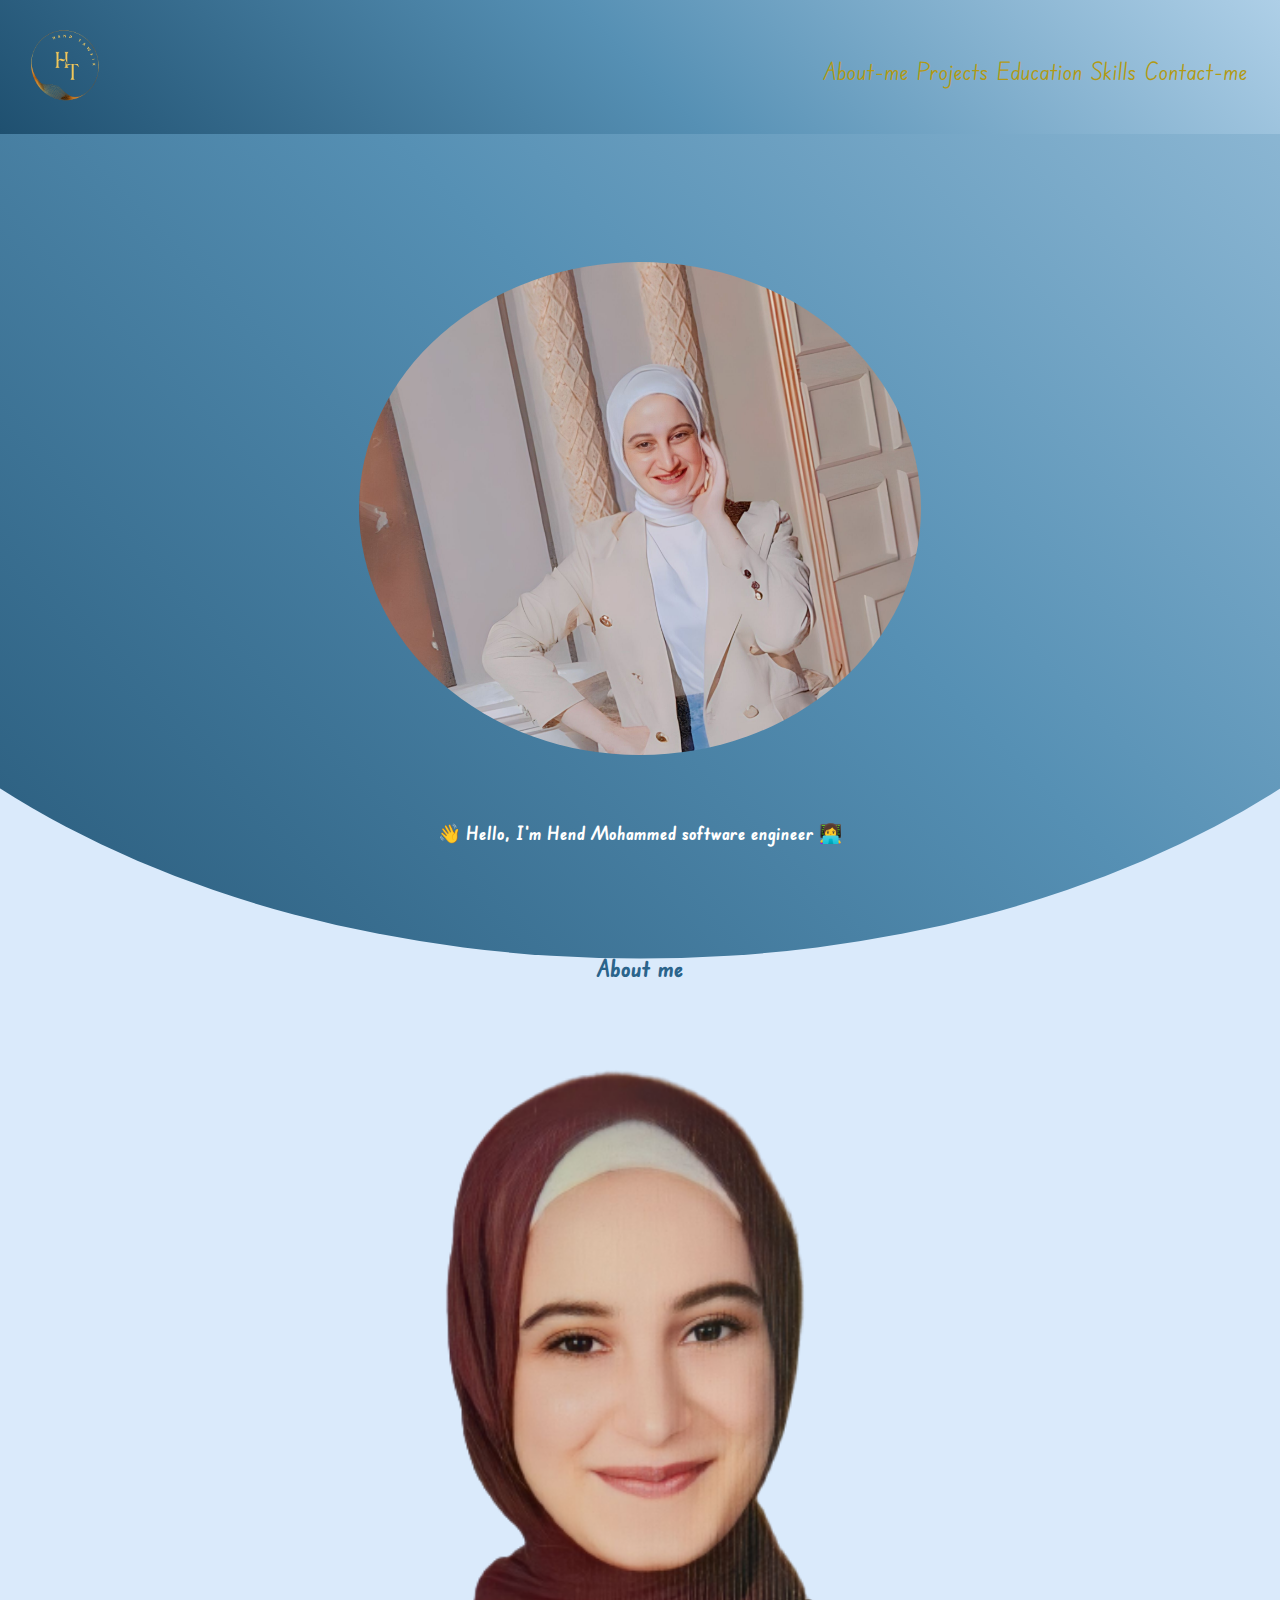
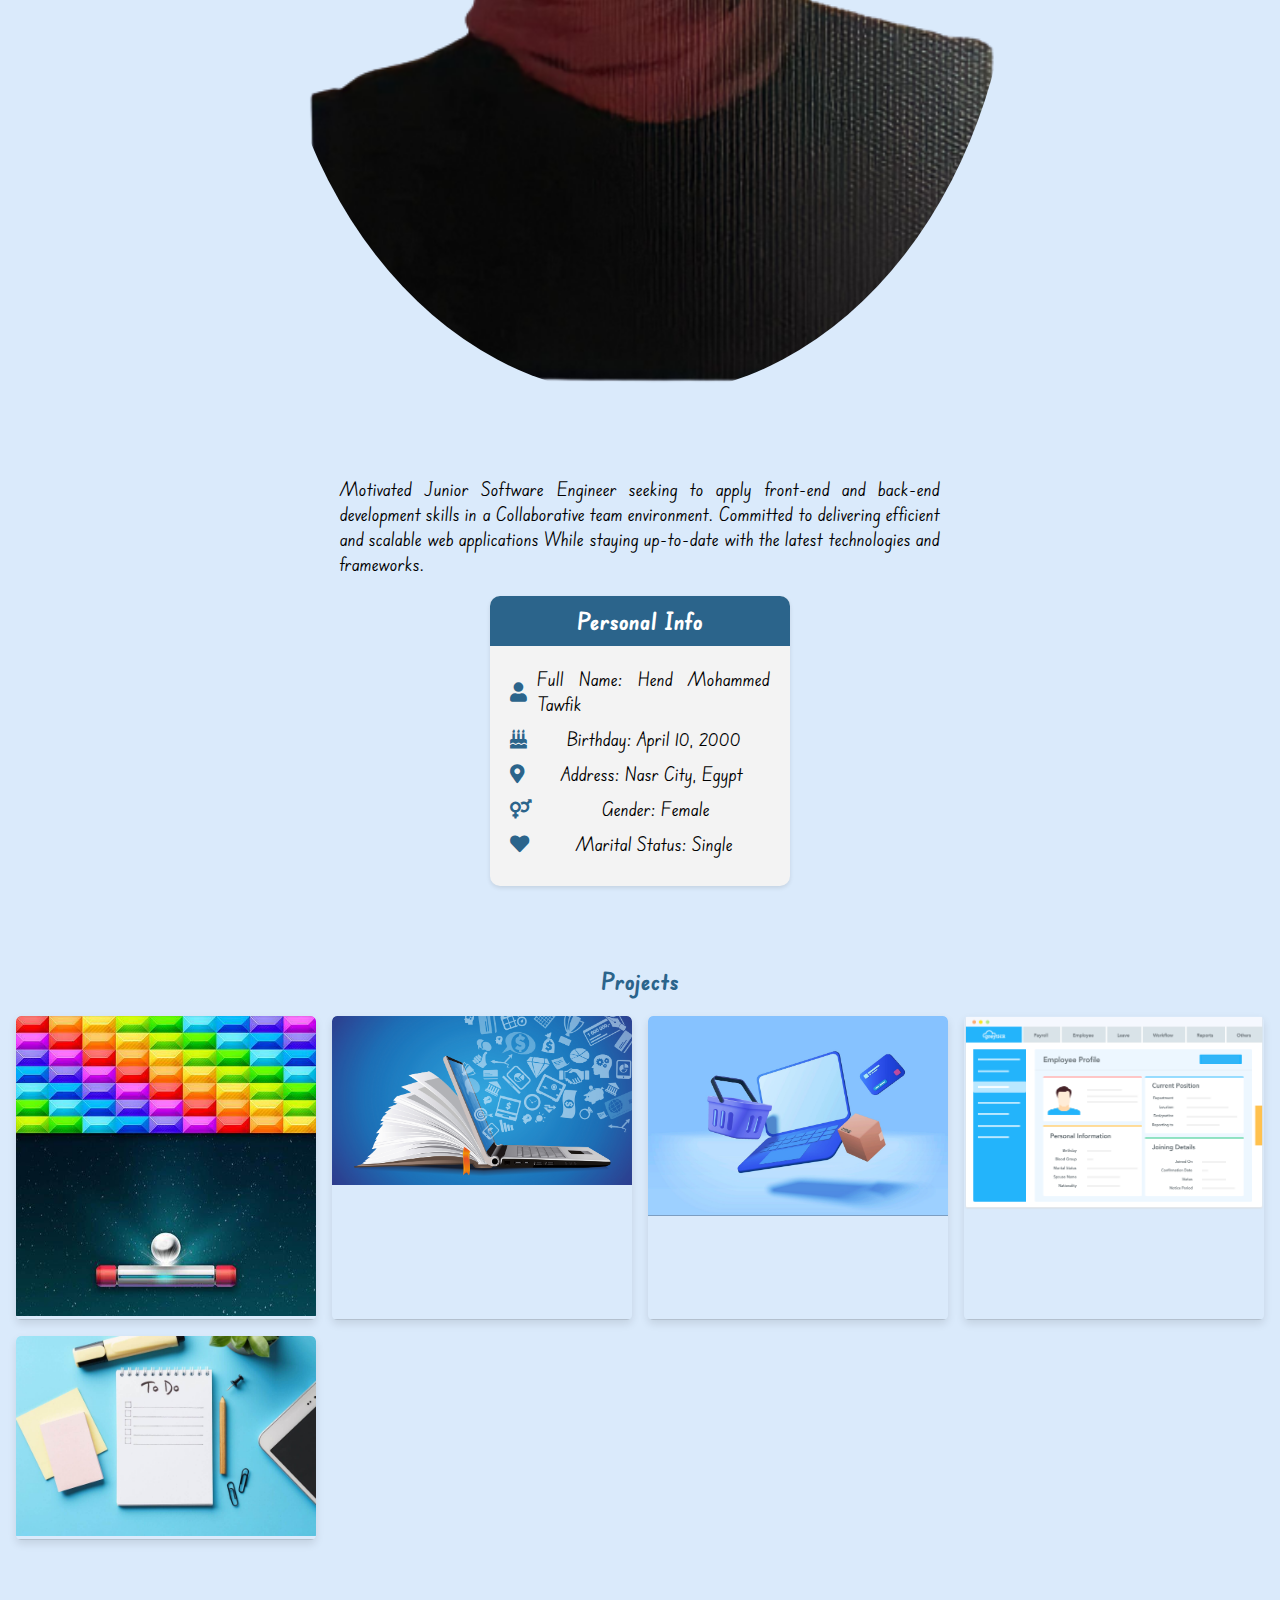
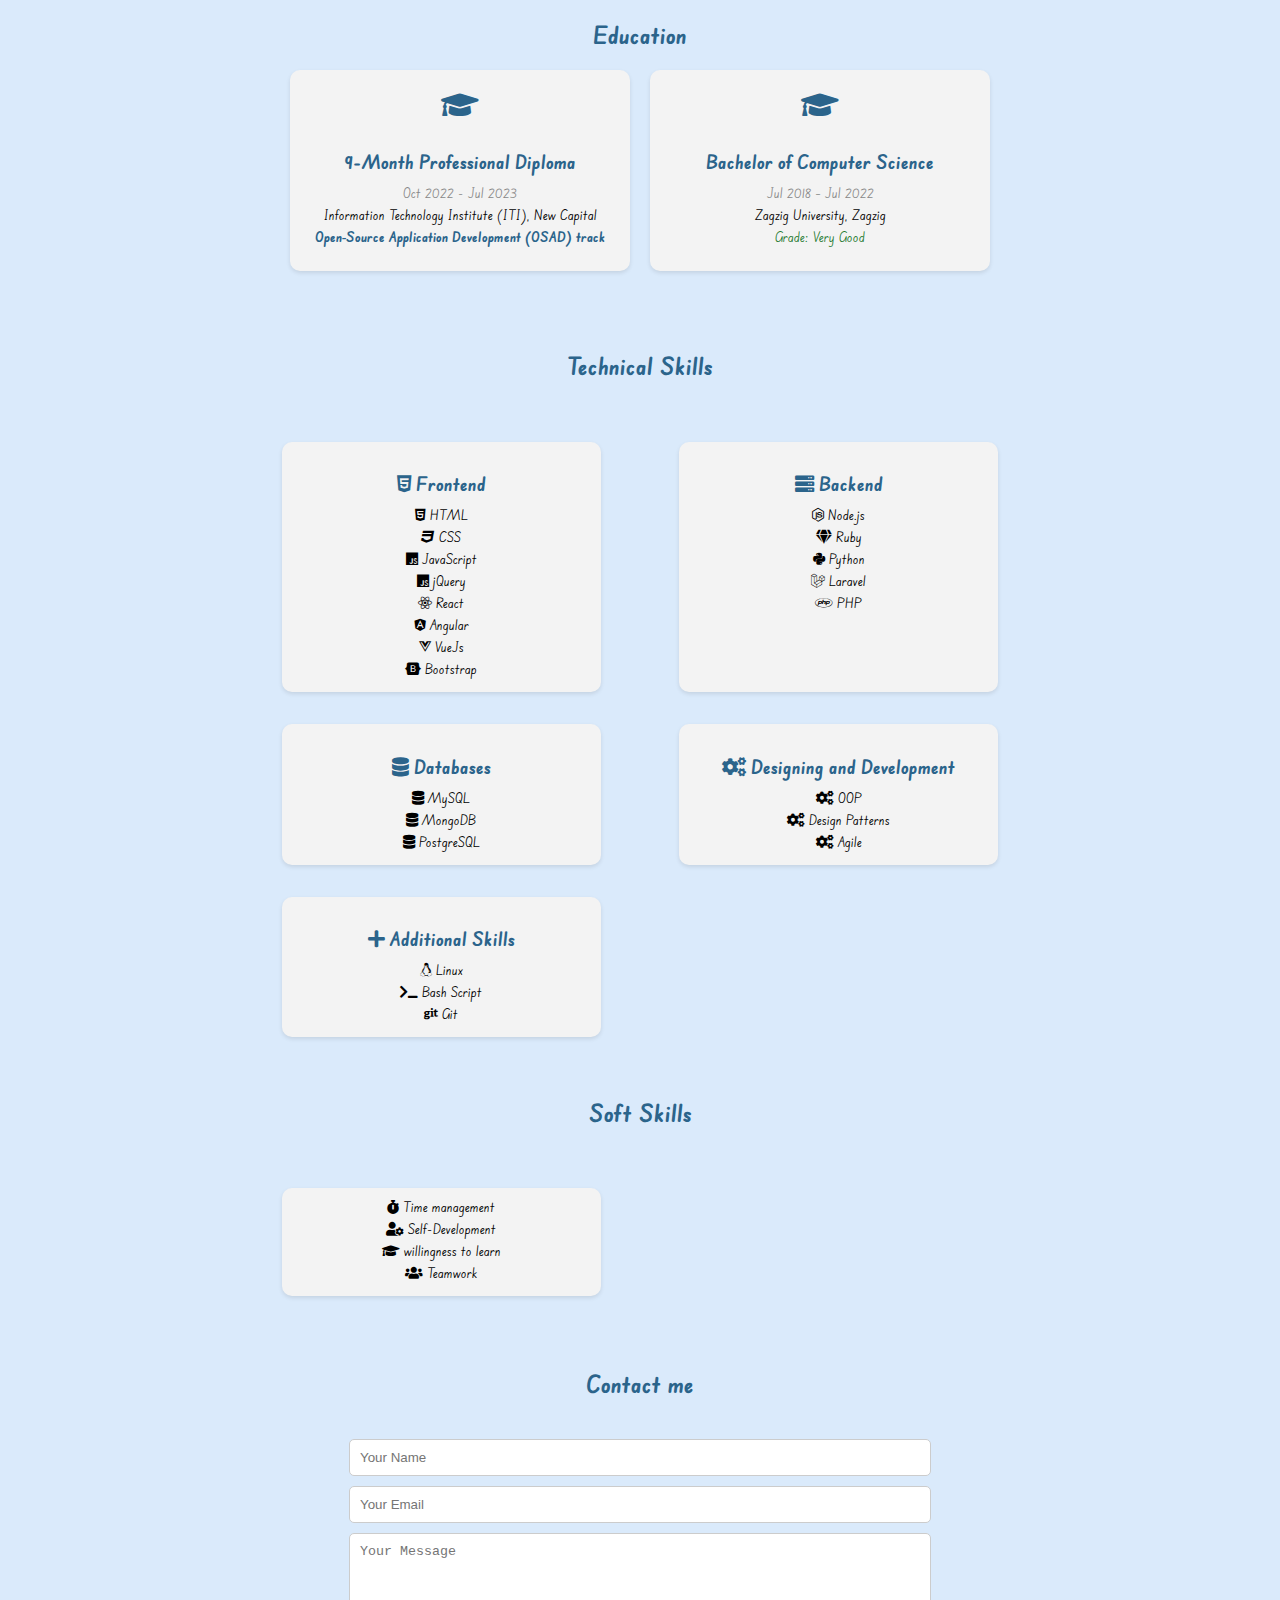
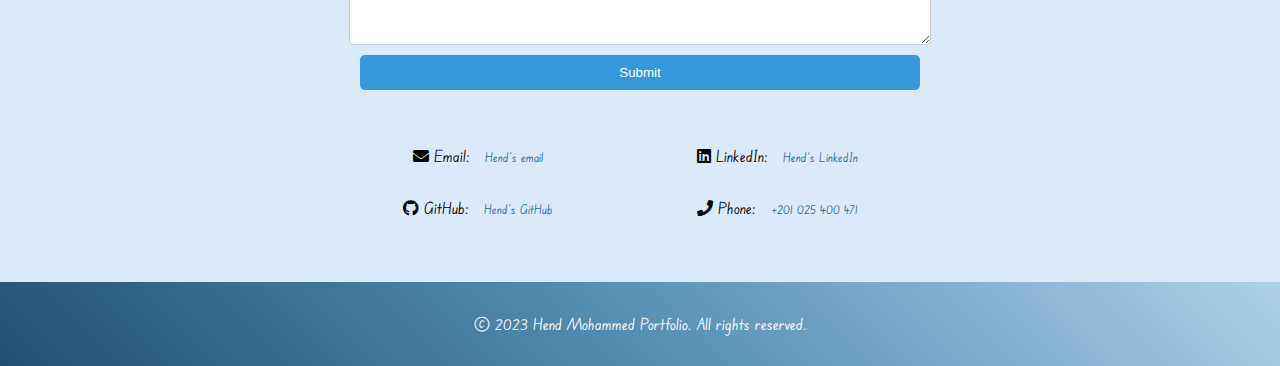
==== index.html @ f79c6ce2 "Rename portfolio.html to index.html" ====
<!DOCTYPE html>
<html lang="en">
<head>
    <meta charset="UTF-8">
    <meta name="viewport" content="width=device-width, initial-scale=1.0">
    <title>My Portfolio</title>
    <link rel="stylesheet" href="portfolio.css">
    <link rel="stylesheet" href="https://cdnjs.cloudflare.com/ajax/libs/font-awesome/5.15.3/css/all.min.css">
    <link rel="preconnect" href="https://fonts.googleapis.com">
    <link rel="preconnect" href="https://fonts.gstatic.com" crossorigin>
    <link rel="preconnect" href="https://fonts.googleapis.com">
    <link rel="preconnect" href="https://fonts.gstatic.com" crossorigin>
    <link href="https://fonts.googleapis.com/css2?family=Edu+SA+Beginner:wght@600;700&display=swap" rel="stylesheet"></head>
<body>
    <!----------------------------------- navbar------------------------------>
    <header>
        <nav id="container">
            <div class="logo">
                <img src="portfolio.png" alt="Logo">
             </div>
        <div class="navT">
            <div class="icon"></div>
        </div>
        <div id="menu"  class="closed">
             <ul >
                <li><a href="#about">About-me</a></li>
                <li><a href="#projects">Projects</a></li>
                <li><a href="#education">Education</a></li>
                <li><a href="#skills">Skills</a></li>
                <li><a href="#contact">Contact-me</a></li>
            </ul>
        </div>
        
        </nav>
    </header>

    <main>

        <section class="hero d-flex flex-column justify-content-center align-items-center " id="intro">
            <div class="circle"></div>
            <div class="profile-img">
              <img src="myprofile.jpg" alt="Hend image">
            </div>
            <div class="hello">
              <h3>👋 Hello, I'm Hend Mohammed
               

                software engineer  👩‍💻</h3>

            </div>
          </section>
          
 <!----------------------------------- about------------------------------>

        <section id="about" class="animated-section">
            <section class="hero d-flex flex-column justify-content-center align-items-center" id="intro">

                <div class="container">
                    <h2>About me</h2>
                   <div class="row">
       
                         <div>
                             <img src="formal-profile.png" alt="Hend image">
                         </div>
       
                   </div>
               </div>
               
           </section>
        </div>
            <p>Motivated Junior Software Engineer
                seeking to apply front-end and
                back-end development skills in a
                Collaborative team environment.
                Committed to delivering efficient
                and scalable web applications
                While staying up-to-date with the latest
                technologies and frameworks.</p>

                <div class="personal-info-card">
                    <div class="card">
                        <div class="card-header">
                            <h2>Personal Info</h2>
                        </div>
                        <div class="card-body">
                            <div class="info-item">
                                <i class="fas fa-user"></i>
                                <p>Full Name: Hend Mohammed Tawfik</p>
                            </div>
                            <div class="info-item">
                                <i class="fas fa-birthday-cake"></i>
                                <p>Birthday: April 10, 2000</p>
                            </div>
                            <div class="info-item">
                                <i class="fas fa-map-marker-alt"></i>
                                <p>Address: Nasr City, Egypt</p>
                            </div>
                            <div class="info-item">
                                <i class="fas fa-venus-mars"></i>
                                <p>Gender: Female</p>
                            </div>
                            <div class="info-item">
                                <i class="fas fa-heart"></i>
                                <p>Marital Status: Single</p>
                            </div>
                        </div>
                    </div>
                </div>
        </section>

    <!----------------------------------- projects------------------------------>

        <section id="projects" class="animated-section">
            <h2>Projects</h2>
            <div class="project-grid">
                <div class="project-card">
                    
                    <img src="./brick-breacker.jpg" alt="Project 1">
                    <div class="project-details">
                        <h3>Brick-breaker</h3>
                        <p>
                            Lorem ipsum dolor sit amet, consectetur adipiscing elit.
                            Sed venenatis lorem id fermentum elementum.
                                                  Lorem ipsum dolor sit amet, consectetur adipiscing elit.
                            Sed venenatis lorem id fermentum elementum.
                        </p>
                        <p><i class="fab fa-github"></i> GitHub: <a href="https://github.com/muhannad-ibrahim/brick-breaker-ITI.git" >Brick-breaker's GitHub</a></p>
                    </div>
                </div>
                <div class="project-card">
                    <img src="./ebook.jpg" alt="Project 1">
                    <div class="project-details">
                        <h3>Bookify</h3>
                        <p>
                            Lorem ipsum dolor sit amet, consectetur adipiscing elit.
                            Sed venenatis lorem id fermentum elementum.
                                                  Lorem ipsum dolor sit amet, consectetur adipiscing elit.
                            Sed venenatis lorem id fermentum elementum.
                        </p>
                        <p><i class="fab fa-github"></i> GitHub: <a href="https://github.com/OmarHesham11/Good-Reads-Front-End-MEAN.git" >Bookify's GitHub</a></p>
                    </div>
                </div>
            <div class="project-card">
                <img src="./e-commerce.jpg" alt="Project 1">
                <div class="project-details">
                    <h3>E-commerce</h3>
                    <p>
                        Lorem ipsum dolor sit amet, consectetur adipiscing elit.
                        Sed venenatis lorem id fermentum elementum.
                                              Lorem ipsum dolor sit amet, consectetur adipiscing elit.
                        Sed venenatis lorem id fermentum elementum.
                    </p>
                    <p><i class="fab fa-github"></i> GitHub: <a href="https://github.com/MontaserHassan/E-Commerce_React.git" >E-commerce's GitHub</a></p>
                </div>
            </div>
            <div class="project-card">
                <img src="./employee.png" alt="Project 1">
                <div class="project-details">
                    <h3>Employee System</h3>
                    <p>
                        Lorem ipsum dolor sit amet, consectetur adipiscing elit.
                        Sed venenatis lorem id fermentum elementum.
                                              Lorem ipsum dolor sit amet, consectetur adipiscing elit.
                        Sed venenatis lorem id fermentum elementum.
                    </p>
                    <p><i class="fab fa-github"></i> GitHub: <a href="https://github.com/merehanyehia/EmployeeSystem.git" >Employee system's GitHub</a></p>
                </div>
            </div>
            <div class="project-card">
                <img src="./todo-list.jpeg" alt="Project 1">
                <div class="project-details">
                    <h3>Todo List</h3>
                    <p>
                        Lorem ipsum dolor sit amet, consectetur adipiscing elit.
                        Sed venenatis lorem id fermentum elementum.
                                              Lorem ipsum dolor sit amet, consectetur adipiscing elit.
                        Sed venenatis lorem id fermentum elementum.
                    </p>
                    <p><i class="fab fa-github"></i> GitHub: <a href="https://github.com/hendmohammed10420/Todo-list-by-Angular.git" >Todo list GitHub</a></p>
                </div>
            </div>
        </section>
        
    <!----------------------------------- education------------------------------>

        <section id="education" class="animated-section">
            <h2>Education</h2>
            <div class="education-grid">
                <div class="education-item"> 
                    <i class="fas fa-graduation-cap"></i>
                    <h3>9-Month Professional Diploma</h3>
                    <p class="date">Oct 2022 - Jul 2023</p>
                    <p class="institution">Information Technology Institute (ITI), New Capital</p>
                    <p class="track">Open‑Source Application Development (OSAD) track</p>
                </div>
                <div class="education-item">
                    <i class="fas fa-graduation-cap"></i>
                    <h3>Bachelor of Computer Science</h3>
                    <p class="date">Jul 2018 – Jul 2022</p>
                    <p class="institution">Zagzig University, Zagzig</p>
                    <p class="grade">Grade: Very Good</p>
                </div>
            </div>
        </section>
 <!----------------------------------- skills------------------------------>

        <section id="skills" class="animated-section">
            <h2>Technical Skills</h2>
            <div class="skills-container">
                <div class="content">
                    <div class="skills-list">
                        <div class="skill">
                            <h3><i class="fab fa-html5"></i> Frontend</h3>
                            <ol>
                                <li><i class="fab fa-html5"></i> HTML</li>
                                <li><i class="fab fa-css3"></i> CSS</li>
                                <li><i class="fab fa-js"></i> JavaScript</li>
                                <li><i class="fab fa-js"></i> jQuery</li>
                                <li><i class="fab fa-react"></i> React</li>
                                <li><i class="fab fa-angular"></i> Angular</li>
                                <li><i class="fab fa-vuejs"></i> VueJs</li>
                                <li><i class="fab fa-bootstrap"></i> Bootstrap</li>
                            </ol>
                        </div>
                        <div class="skill">
                            <h3><i class="fas fa-server"></i> Backend</h3>
                            <ol>
                                <li><i class="fab fa-node-js"></i> Node.js</li>
                                <li><i class="fas fa-gem"></i> Ruby</li>
                                <li><i class="fab fa-python"></i> Python</li>
                                <li><i class="fab fa-laravel"></i> Laravel</li>
                                <li><i class="fab fa-php"></i> PHP</li>
                            </ol>
                        </div>
                        <div class="skill">
                            <h3><i class="fas fa-database"></i> Databases</h3>
                            <ol>
                                <li><i class="fas fa-database"></i> MySQL</li>
                                <li><i class="fas fa-database"></i> MongoDB</li>
                                <li><i class="fas fa-database"></i> PostgreSQL</li>
                            </ol>
                        </div>
                        <div class="skill">
                <h3><i class="fas fa-cogs"></i> Designing and Development</h3>
                    <ol>
                        <li><i class="fas fa-cogs"></i> OOP</li>
                        <li><i class="fas fa-cogs"></i> Design Patterns</li>
                        <li><i class="fas fa-cogs"></i> Agile</li>
                    </ol>
                        </div>
                        <div class="skill">
                            <h3><i class="fas fa-plus"></i> Additional Skills</h3>
                            <ol>
                                <li><i class="fab fa-linux"></i> Linux</li>
                                <li><i class="fas fa-terminal"></i> Bash Script</li>
                                <li><i class="fab fa-git"></i> Git</li>
                            </ol>
                        </div>
                    </div>
                </div>
            </div>


            <h2>Soft Skills</h2>
            <div class="skills-container">
                <div class="content">
                    <div class="skills-list">
                        <div class="skill">
                            <ol>
                                <li><i class="fas fa-stopwatch"></i> Time management</li>
                                <li><i class="fas fa-user-cog"></i> Self-Development</li>
                                <li><i class="fas fa-graduation-cap"></i> willingness to learn</li>
                                <li><i class="fas fa-users"></i> Teamwork</li>
                            </ol>
                        </div>
                    </div>
                </div>
            </div>
        </section>
<!----------------------------------- contact------------------------------>

        <section id="contact" class="animated-section">
            <h2>Contact me </h2>
            <div class="contact-form">
                <form id="contactForm">
                    <input type="text" name="name" id="name" placeholder="Your Name" required>
                    <input type="email" name="email" id="email" placeholder="Your Email" required>
                    <textarea name="Message" id="message" rows="6" placeholder="Your Message" required></textarea>
                    <button type="submit">Submit</button>
                </form>
            </div>

            <div class="contact-info">
                <p><i class="fas fa-envelope"></i> Email: <a href="mailto:h.tawfeek@qoyod.com">Hend's email</a></p>
                <p><i class="fab fa-linkedin"></i> LinkedIn: <a href="https://www.linkedin.com/in/hend-mohammed-20ab21202">Hend's LinkedIn</a></p>
                <p><i class="fab fa-github"></i> GitHub: <a href="https://github.com/hendmohammed10420">Hend's GitHub</a></p>
                <p><i class="fas fa-phone"></i> Phone: <a href="tel:+201025400471">+201 025 400 471</a></p>
            </div>

        </section>
    </main>
    <!----------------------------------- footer------------------------------>

    <footer>
        <p>&copy; 2023 Hend Mohammed Portfolio. All rights reserved.</p>
    </footer>
    <script src="https://code.jquery.com/jquery-3.6.0.min.js"></script>
    <script src="https://cdn.emailjs.com/dist/email.min.js"></script>

    <script src="/js/portfolio.js"></script>
</body>
</html>
---- portfolio.css ----
body {
    font-family: 'Edu SA Beginner', cursive;    margin: 0;
    padding: 0;
    background-color: #daeafb; /* Light blue background color */

}
 
h1, h2, h3{
    color: #2b648b;
}

html {
    scroll-behavior: smooth;
  }
header {
    background: linear-gradient(45deg, #1f5070, #5690b4, #aecfe7);
    padding: 1.5rem;
    text-align: center;
    font: 150% 'Edu SA Beginner', cursive;   
     margin: 0;
    justify-content: center;

}

nav {
    display: flex;
}

nav ul {
    display: flex;
    list-style: none;
    padding: 0;
    margin: 0;
   
}

nav li a{
    display: inline-block;
    margin-right: .5rem;
    margin-top: 1rem;
}
nav li div{
    display: inline-block;
    margin-right: .5rem;
    margin-top: 0rem;


}

nav li a {
    color: #b29a13;
    margin-top: 2rem;
    text-decoration: none;

}


nav li a:hover {
    color: #fff;
    text-decoration: none;

}

/* Logo styles */
.logo {
    display: flex;
    align-items: center;
    /* justify-content: center; */
    margin: 0rem;
    padding: 0.2rem; /* Add some spacing between the logo and the list items */
}

.logo img {
    width: 5rem; /* Adjust the size of the circular image */
    height: 5rem;
    border-radius: 50%;
    margin-top: 0rem;

    /* border: 2px solid #2c668d; */
     /* Border color for the circular image */
}

main {
    padding: 1rem;
}


section {
    margin-bottom: 2rem;
}

footer {
    background: linear-gradient(45deg, #1f5070, #5690b4, #aecfe7);
    color: #fff;
    text-align: center;
    padding: 1rem;
}

section p a{
    text-decoration: none;

}



/* Skills container */
.skills-container {
    position: relative;
}

/* Styles for skills content */
.content {
    max-width: 60%;
    margin: 0 auto;
    text-align: center;
    padding: 2%;
}

/* Animation for circles */
@keyframes circleAnimation {
    0% { transform: scale(1); }
    50% { transform: scale(1.1); }
    100% { transform: scale(1); }
}




/* Base styles for the contact section */
#contact {
    text-align: center;
    margin-top: 20px;
}

/* Common styles for contact links */
#contact a {
    color: #2c668d;
    text-decoration: none;
    margin-right: 15px;
    padding: 5px 10px;
}


/* Add circular profile picture */
#about img {
    border-radius: 50%;
    width: 60%;
    margin-bottom: 10em ;
    margin: 3rem auto ;
    display: block;
  }
/* Align content around the profile picture */
#about {
    text-align: center;
  }
  
  #about h1 {
    font-size: 2rem;
  }
  
  #about p {
    font-size: 1.2rem;
    text-align: justify;
    max-width: 600px;
    margin: 0 auto;
  }

  @media (min-width: 768px) {
    nav {
        justify-content: space-between;
    }

    nav ul {
        justify-content: space-evenly;
       width: 100%;
     }
    
  }
    
@media (max-width: 768px) {
    /* nav ul {
        display: none;
    } */

    /* Hide the circular logo on small screens */
    .logo {
        display: none;
    }

    #container {
        z-index: 111;
    }

    .navT {
        -webkit-transition: all 0.25s;
        z-index: 111;
        cursor: pointer;
        width: 100%;
        background: linear-gradient(45deg, #1f5070, #5690b4, #aecfe7);
        height: 4rem;
        left: 0;
        top: 0;
        position:fixed;
      
        .icon {
            -webkit-transition: all 0.25s;
            position: absolute;
            width: 30px;
            height: 1px;
            left: 15px;
            top: 30px;
            background-color: white;
          
            &:before, &:after {
                -webkit-transition: all 0.25s;
                width: 30px;
                height: 1px;
                left: 0;
                background: white;
                position: absolute;
                content: '';
            }
            &:before {
                top: -10px;
            }
            &:after {
                top: 10px;
            }
        }
        
        &:hover {
            background: linear-gradient(45deg, #1f5070, #5690b4, #aecfe7);
          
            .icon {
                &:before {
                    top: -12px;
                }
                &:after {
                    top: 12px;
                }
            }
        }
        
        &.active {
            .icon {
                -webkit-transform: rotate(180deg);
                background-color: transparent;
                left: 10px;
                
                &:before, &:after {
                    top: 0;
                }
                
                &:before {
                    -webkit-transform: rotate(45deg);
                }
                &:after {
                    -webkit-transform: rotate(-45deg);
                }
            }
        }
    }
      
    #menu {
        z-index: 111;
        /* -webkit-transition: all 0.5s; */
        /* text-align: center; */
        position: fixed;
        left: 0;
        right: 0;
        margin: 0 auto;
        top: 65px;
        font-size: 18px;
        font-family: 'Edu SA Beginner', cursive;    margin: 0;
        font-weight: 100;
        text-transform: uppercase;
        width: 100%;
        height: 0;
        border-bottom: 1px solid transparent;
        overflow: hidden;
        display: block;
        
        & ul {
            list-style: none;
            padding: 0;
            letter-spacing: 0.4em;
            display: block;

        }
        
        & li:first-child {
            margin-top: 0;
        }
        
        & li {
            -webkit-transition: all 0.2s;
            /* margin-top: 20px; */
            /* padding: 5px 0; */
            /* color: white; */
        }
        
        & a {
            /* padding: 8px; */
            -webkit-transition: all 0.25s;
            cursor: pointer;
            display: block;


        }
        
        & a:hover {
            letter-spacing: 0.5em;
            /* text-decoration: underline; */
        }
        
        &.open {
            height: 270px;
            width: 100%;
            background: linear-gradient(45deg, #1f5070, #5690b4, #aecfe7);
            border-bottom: 1px solid linear-gradient(45deg, #1f5070, #5690b4, #aecfe7);
        }
    }

    .space {
        letter-spacing: 0;
    }
}


.hello{
/* border-radius: 35%; */
/* background: linear-gradient(45deg, #1f5070, #5690b4, #aecfe7); */
color: white;
padding: .2rem;
        }



 /* Add styles for project cards */
.project-grid {
    display: grid;
    grid-template-columns: repeat(auto-fit, minmax(250px, 1fr));
    grid-gap: 1rem;
}

.project-card {
    position: relative;
    overflow: hidden;
    border-radius: 5px;
    box-shadow: 0 4px 8px rgba(0, 0, 0, 0.1);
    transition: box-shadow 0.3s ease-in-out;
}

.project-card img {
    width: 100%;
    height: auto;
    border-radius: 5px 5px 0 0;
}

.project-details {
    position: absolute;
    bottom: 0;
    left: 0;
    width: 100%;
    background-color: rgba(0, 0, 0, 0.7);
    padding: 0.5rem;
    border-radius: 0 0 5px 5px;
    transform: translateY(100%);
    transition: transform 0.3s ease-in-out;
}

.project-card:hover {
    box-shadow: 0 8px 16px rgba(0, 0, 0, 0.2);
}

.project-card:hover .project-details {
    transform: translateY(0);
}

.project-details h3 {
    color: white;
    margin-bottom: 0.5rem;
}

.project-details p ,p a{
    color: white;
    font-size: 0.8rem;
    margin: 0;
}


/* Animation for showing skills */
@keyframes fadeInUp {
    from {
        opacity: 0;
        transform: translateY(20px);
    }
    to {
        opacity: 1;
        transform: translateY(0);
    }
}

/* Apply animation to skills container */
.skills-container {
    position: relative;
    animation: fadeInUp 1s ease-in-out;
}

/* Apply animation to individual skills */
.skills-container ul li {
    animation: fadeInUp 0.5s ease-in-out;
    animation-delay: 0.s;
}

/* Add some spacing between skills */
.skills-container ul li {
    margin: 5px 0;
}


/* Add the animation to the sections when they become visible */
.animated-section.animate {
    animation: fadeInUp 1s ease-in-out;
}

/* Define the animation for the sections */
@keyframes fadeInUp {
    from {
        opacity: 0;
        transform: translateY(20px);
    }
    to {
        opacity: 1;
        transform: translateY(0);
    }
}

/* General styles for the skills section */
#skills {
    text-align: center;
    margin-top: 20px;
}

/* Styles for the skills list container */
.skills-list {
    display: flex;
    flex-wrap: wrap;
    justify-content: space-between;
}

/* Styles for each individual skill */
.skill {
    flex-basis: 40%; 
    /* Adjust the width as needed */
    background-color: #f3f3f3;
    padding: 10px;
    border-radius: 10px;
    box-shadow: 0 2px 4px rgba(0, 0, 0, 0.1);
    margin: 1rem 1rem;
}

.skill h3 {
    color: #2b648b;
    font-size: 1.2rem;
    margin-bottom: 10px;
}

.skill ol {
    list-style: none;
    padding: 0;
    margin: 0;
}

.skill li {
    margin-bottom: 5px;
    font-size: 14px;
}

/* Media query for small screens */
@media (max-width: 890px) {
    .skills-list {
        flex-direction: column;
    }

    .skill {
        flex-basis: 100%;
    }
}



/* General styles for the education section */
#education {
    text-align: center;
    margin-top: 5rem;
    margin-bottom: 5rem;
}
#projects {
    text-align: center;
    margin-top: 5rem;
    margin-bottom: 5rem;
}


/* Styles for the education grid container */
.education-grid {
    display: flex;
    justify-content: center;
    flex-wrap: wrap;
    gap: 20px;
    margin-top: 20px;
}

/* Styles for each individual education item */
.education-item {
    background-color: #f3f3f3;
    padding: 20px;
    border-radius: 10px;
    box-shadow: 0 2px 4px rgba(0, 0, 0, 0.1);
    width: 300px;
    flex-direction: column;
    align-items: center;
}

.education-item h3 {
    color: #2b648b;
    font-size: 1.2rem;
    margin-bottom: 10px;
}

.education-item p {
    font-size: 14px;
    margin: 5px 0;
}

/* Attractive styles for date and grade */
.education-item .date {
    color: #888;
}

.education-item .grade {
    color: #1f7a31;
}

/* Styling for the track */
.education-item .track {
    font-weight: bold;
    color: #2b648b;
}
/* Styles for graduation icons */
.education-item i {
    font-size: 30px;
    color: #2b648b;
    margin-bottom: 10px;
}

/* Media query for small screens */
@media (max-width: 768px) {
    .education-item {
        width: 100%;
    }
}


/* Add the following styles for the contact form */
.contact-form {
    max-width: 600px;
    margin: 0 auto;
}

.contact-form form {
    display: flex;
    flex-direction: column;
    align-items: center;
    gap: 10px;
    padding: 20px;
    border-radius: 10px;
}

.contact-form input,
.contact-form textarea {
    width: 100%;
    padding: 10px;
    border: 1px solid #ccc;
    border-radius: 5px;
}

.contact-form textarea {
    resize: vertical;
}

.contact-form button {
    width: 100%;
    padding: 10px;
    background-color: #3498db;
    color: white;
    border: none;
    border-radius: 5px;
    cursor: pointer;
    transition: background-color 0.3s ease-in-out;
}

.contact-form button:hover {
    background-color: #2c81ba;
}

/* Add the following styles for the contact info */
.contact-info {
    max-width: 600px;
    margin: 20px auto;
    display: flex;
    flex-wrap: wrap;
    justify-content: space-between;
}

.contact-info p {
    flex-basis: 50%;
}

.contact-info a {
    text-decoration: none;
    color: #3498db;
}

/* Add media queries for responsiveness */
@media (max-width: 768px) {
    .contact-form form {
        padding: 10px;
    }

    .contact-info {
        flex-direction: column;
        align-items: center;
    }
}


/* Styles for the personal info card */
.personal-info-card {
    display: flex;
    justify-content: center;
    margin-top: 20px;
}

.card {
    background-color: #f3f3f3;
    border-radius: 10px;
    box-shadow: 0 2px 4px rgba(0, 0, 0, 0.1);
    width: 300px;
}

.card-header h2{
    background-color: #2b648b;
    color: #fff;
    padding: 10px;
    text-align: center;
    border-top-left-radius: 10px;
    border-top-right-radius: 10px;
}

.card-header h2 {
    margin: 0;
}

.card-body {
    padding: 20px;
}

.info-item {
    display: flex;
    align-items: center;
    margin-bottom: 10px;
}

.info-item i {
    font-size: 1.2rem;
    color: #2b648b;
    margin-right: 10px;
}

.info-item p {
    margin: 0;
    font-size: 14px;
}

/* Adjust the position of the profile image and "Hello" section */
.hero {
    position: relative;
    margin-bottom: 5rem;

}

.hero img {
    border-radius: 50%;
    width:45%;
    margin: 7rem auto ;
    display: block;
    position: relative;
    /* z-index: 1; */
}

.hello h3 {
    position: absolute;
    bottom: 0;
    left: 50%;
    transform: translateX(-50%);
    padding: 10px 20px;
    border-radius: 10px;
    color: #fff;
}
.circle {
    width: 145%;
    height: 190%;
    border-radius: 50%;
    background: linear-gradient(45deg, #1f5070, #5690b4, #aecfe7);
    position: absolute;
    top: 19%;
    left: 50%;
    transform: translate(-50%, -50%);
    z-index: -1;
  }
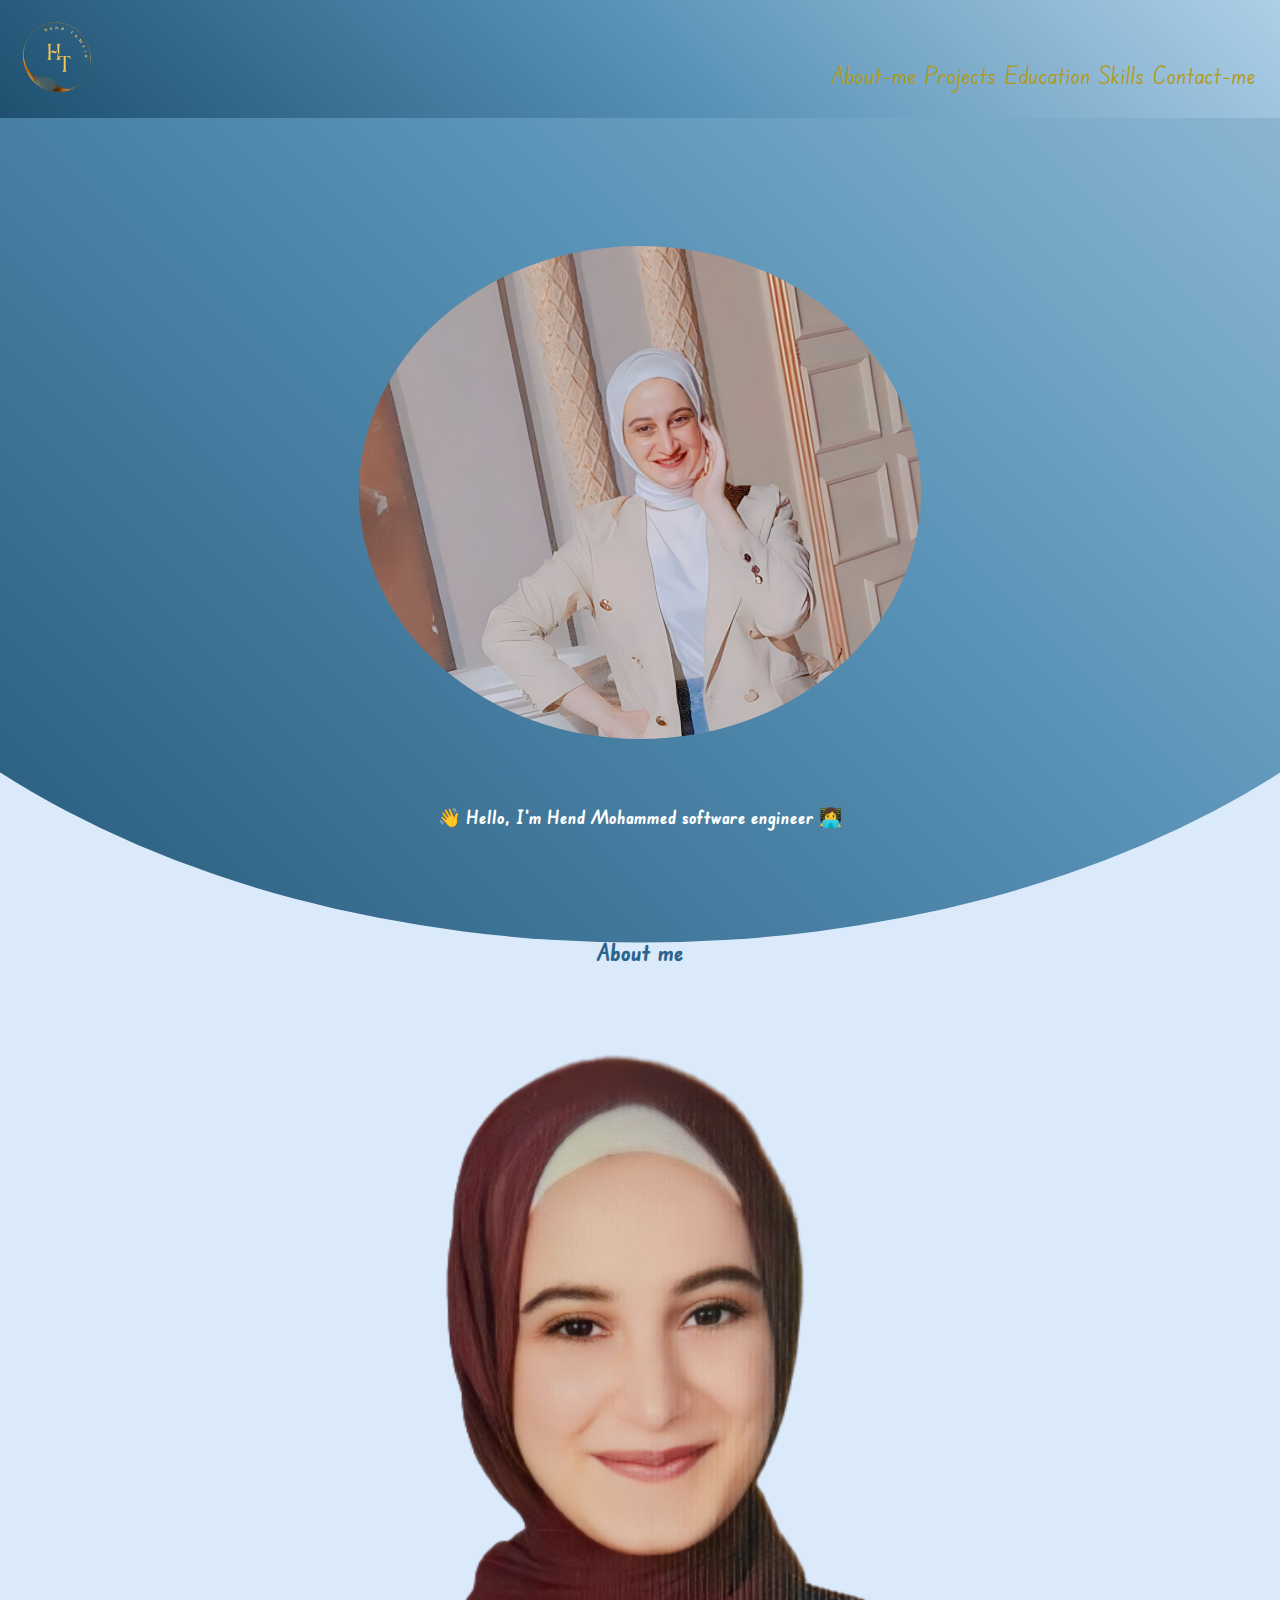
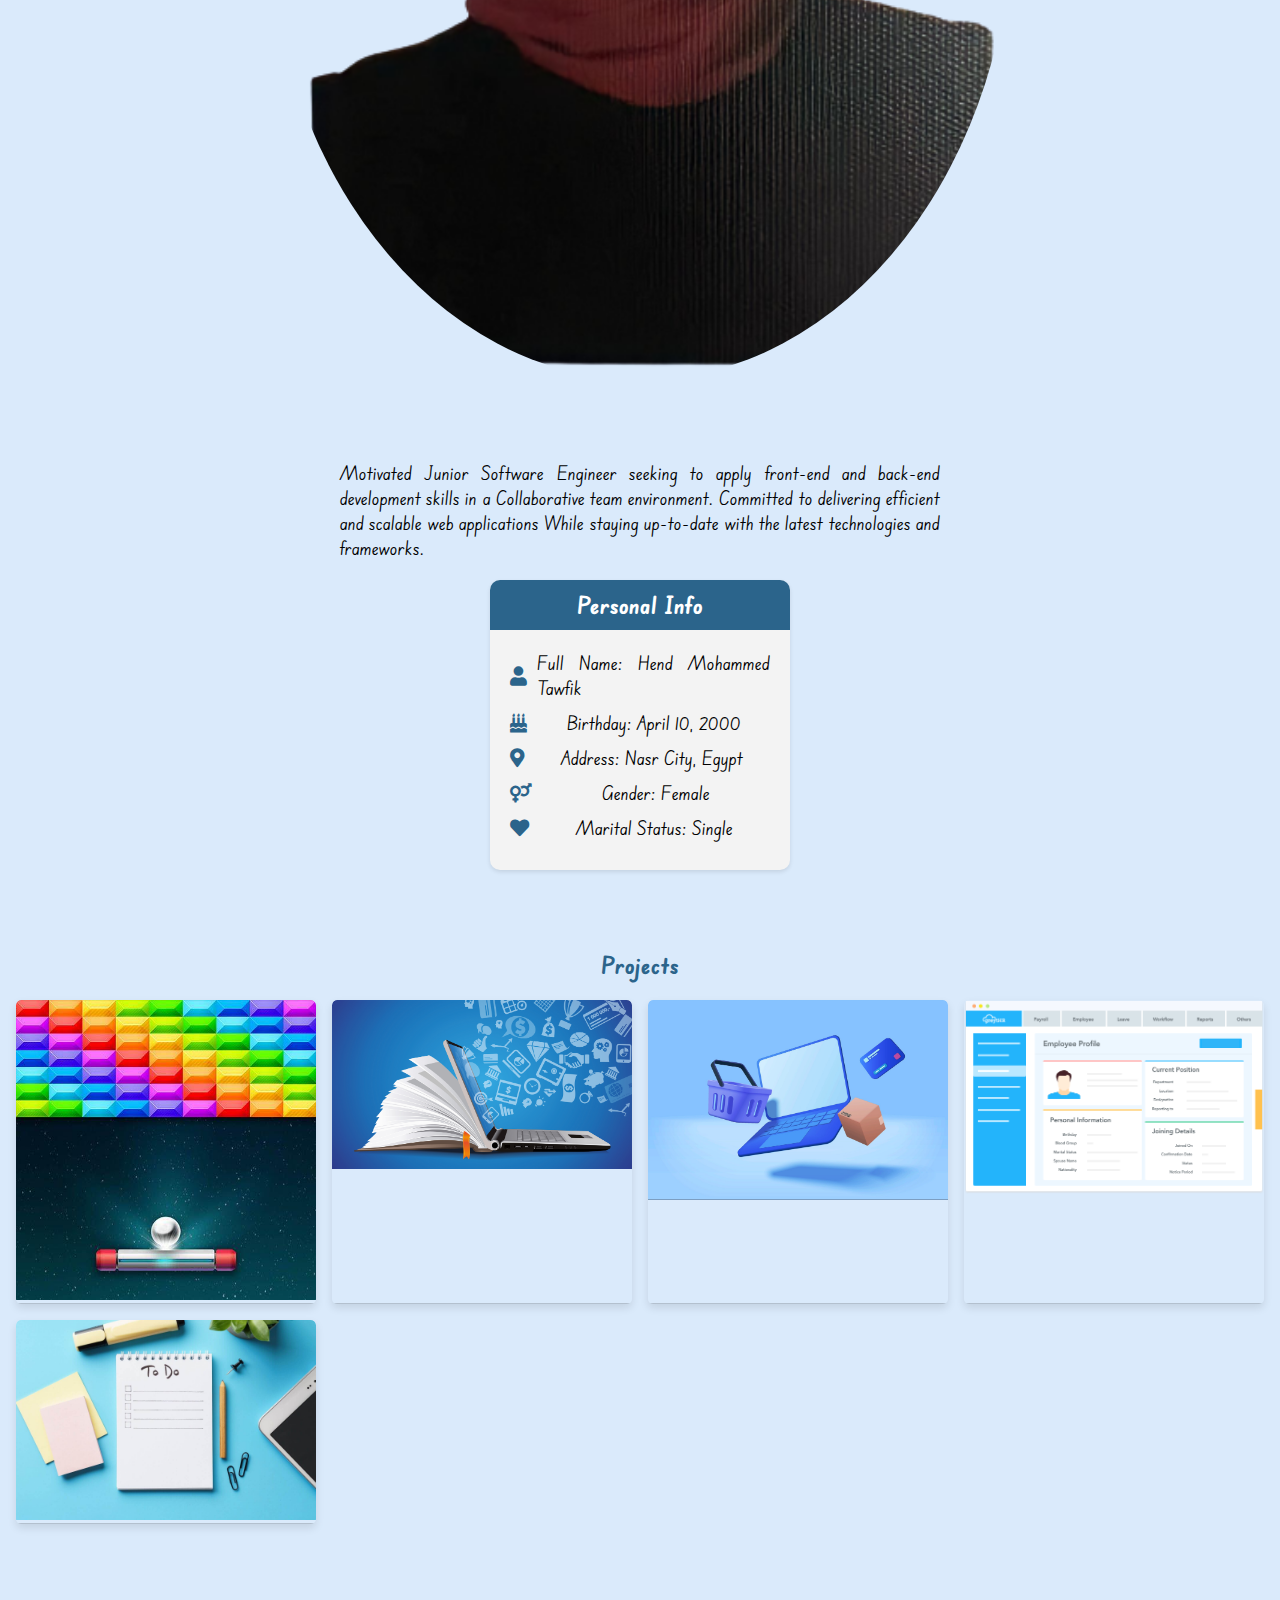
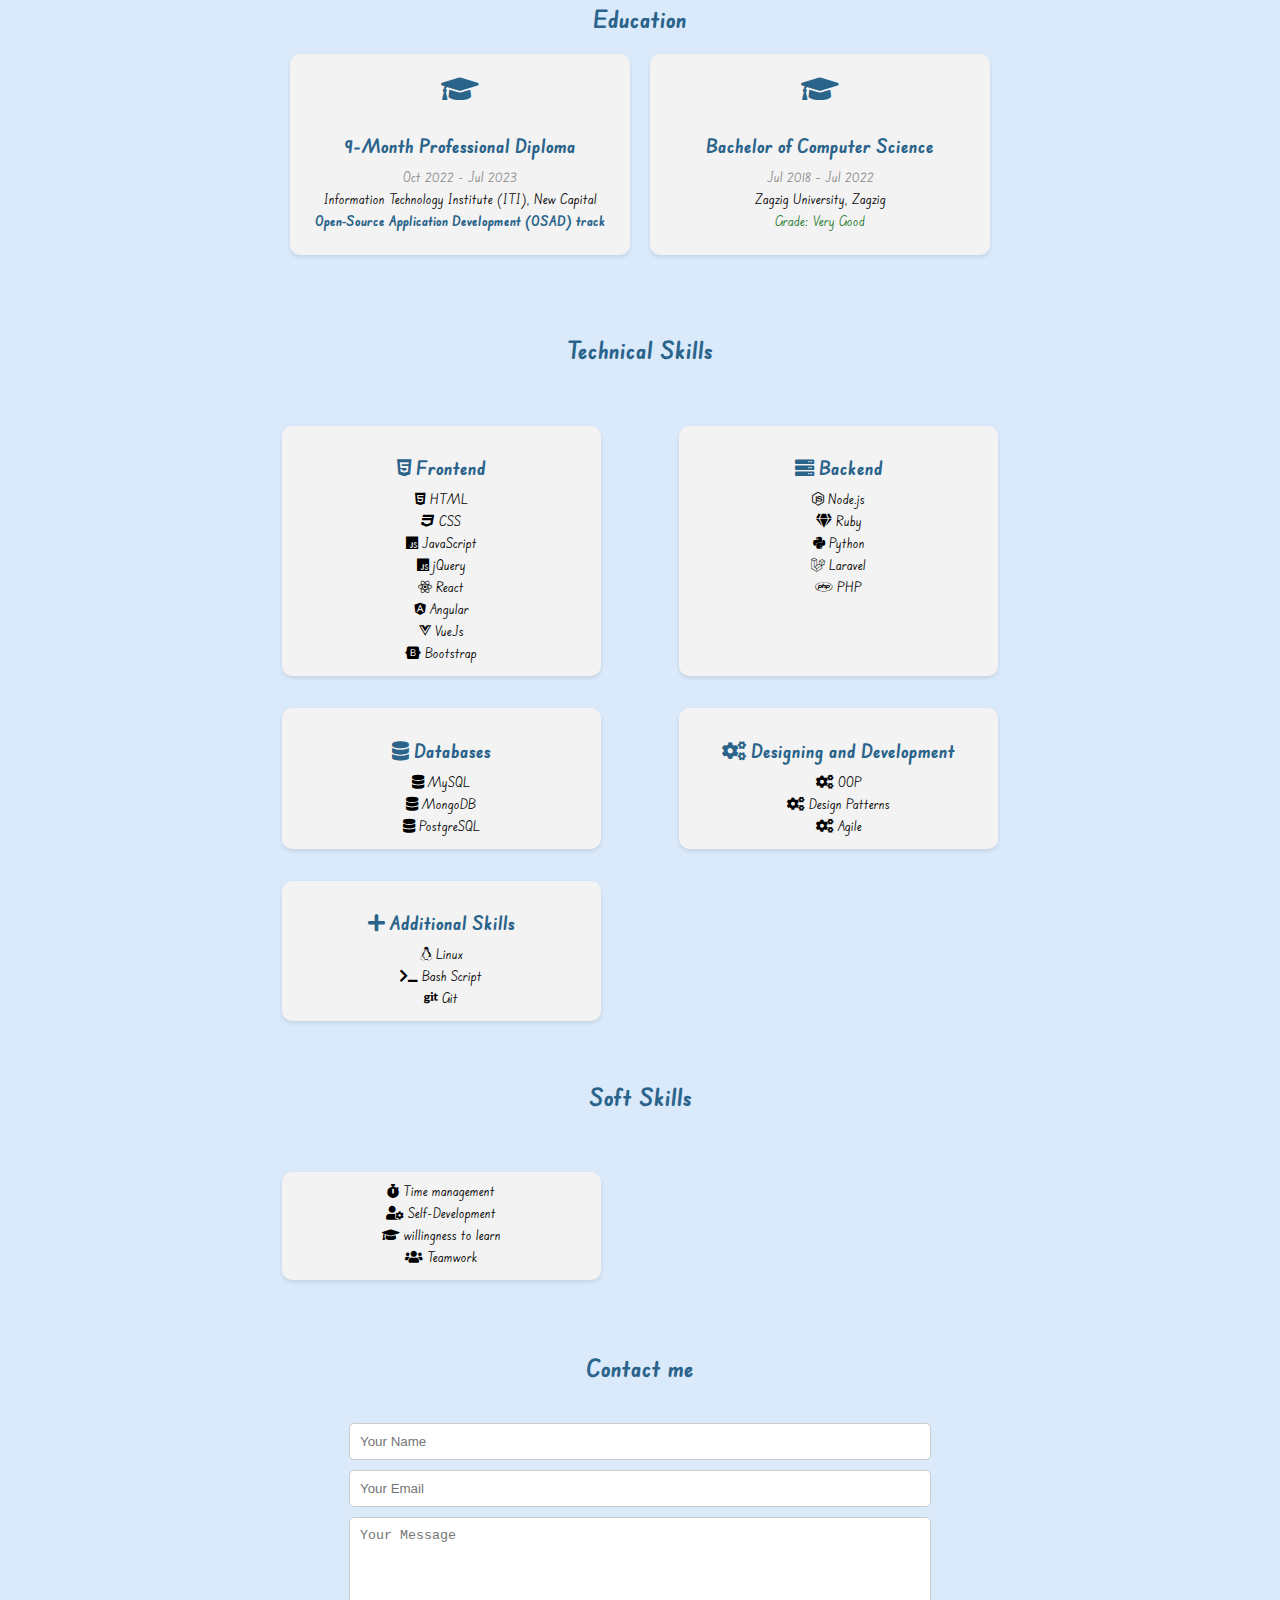
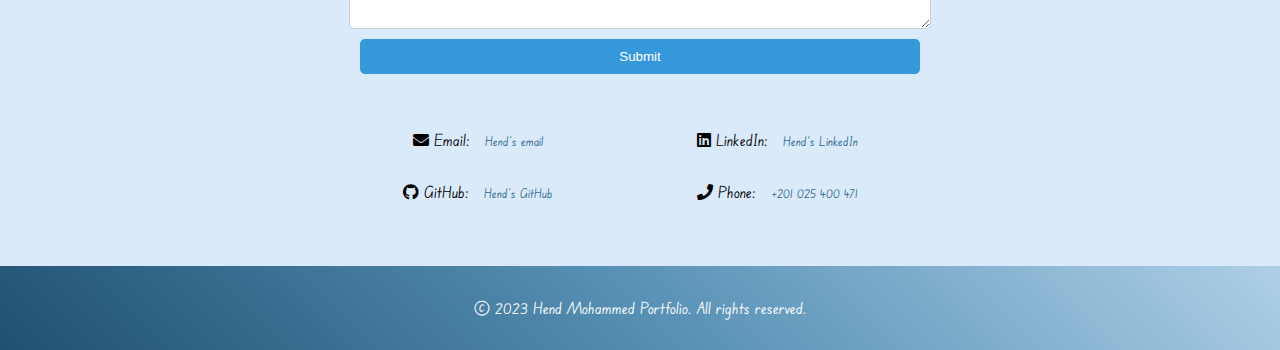
==== commit cfcbff99: "update in header content" ====
--- a/index.html
+++ b/index.html
@@ -13,14 +13,14 @@
     <link href="https://fonts.googleapis.com/css2?family=Edu+SA+Beginner:wght@600;700&display=swap" rel="stylesheet"></head>
 <body>
     <!----------------------------------- navbar------------------------------>
-    <header>
-        <nav id="container">
-            <div class="logo">
+    <header> 
+        <div class="navT">
+            <div class="icon"></div>
+        </div>    
+         <div class="logo">
                 <img src="portfolio.png" alt="Logo">
              </div>
-        <div class="navT">
-            <div class="icon"></div>
-        </div>
+        <nav id="container">
         <div id="menu"  class="closed">
              <ul >
                 <li><a href="#about">About-me</a></li>
@@ -36,7 +36,7 @@
 
     <main>
 
-        <section class="hero d-flex flex-column justify-content-center align-items-center " id="intro">
+        <section class="hero d-flex flex-column justify-content-center align-items-center ">
             <div class="circle"></div>
             <div class="profile-img">
               <img src="myprofile.jpg" alt="Hend image">
@@ -56,9 +56,9 @@
             <section class="hero d-flex flex-column justify-content-center align-items-center" id="intro">
 
                 <div class="container">
-                    <h2>About me</h2>
+                   
                    <div class="row">
-       
+                           <h2>About me</h2>
                          <div>
                              <img src="formal-profile.png" alt="Hend image">
                          </div>
--- a/portfolio.css
+++ b/portfolio.css
@@ -12,26 +12,32 @@
 html {
     scroll-behavior: smooth;
   }
-header {
+  header {
+    display: flex;
+    flex-direction: row;
+    justify-content:space-between; /* Spread content evenly along the header */
     background: linear-gradient(45deg, #1f5070, #5690b4, #aecfe7);
-    padding: 1.5rem;
-    text-align: center;
-    font: 150% 'Edu SA Beginner', cursive;   
-     margin: 0;
-    justify-content: center;
-
+    padding: 1rem;
+    font: 150% 'Edu SA Beginner', cursive;
+    margin: 0;
 }
 
 nav {
     display: flex;
-}
-
+    align-items: center; /* Vertically align nav content */
+     justify-content: center;
+}
+.navT{
+    display: none;
+}
 nav ul {
     display: flex;
     list-style: none;
     padding: 0;
     margin: 0;
-   
+    text-align: center;
+    justify-content:space-between; /* Spread content evenly along the header */
+
 }
 
 nav li a{
@@ -201,7 +207,7 @@
         left: 0;
         top: 0;
         position:fixed;
-      
+        display: block;
         .icon {
             -webkit-transition: all 0.25s;
             position: absolute;
